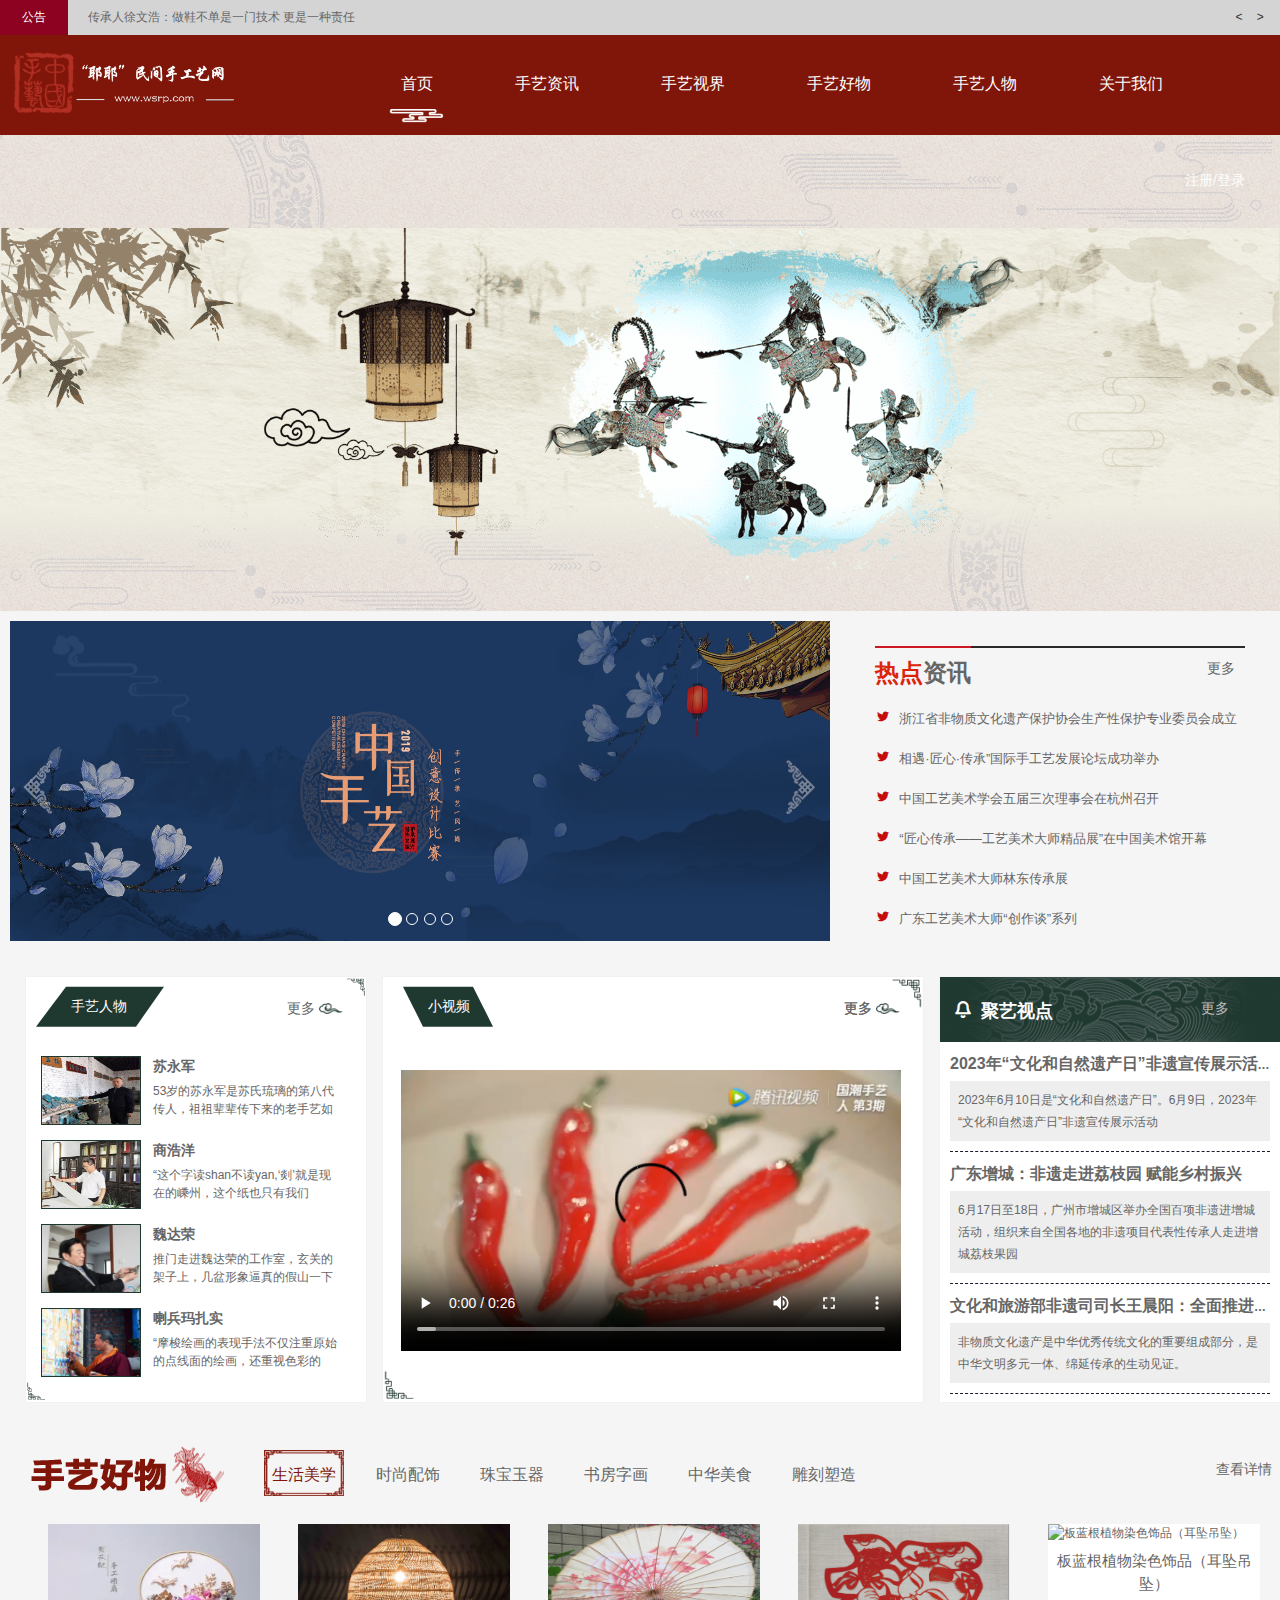
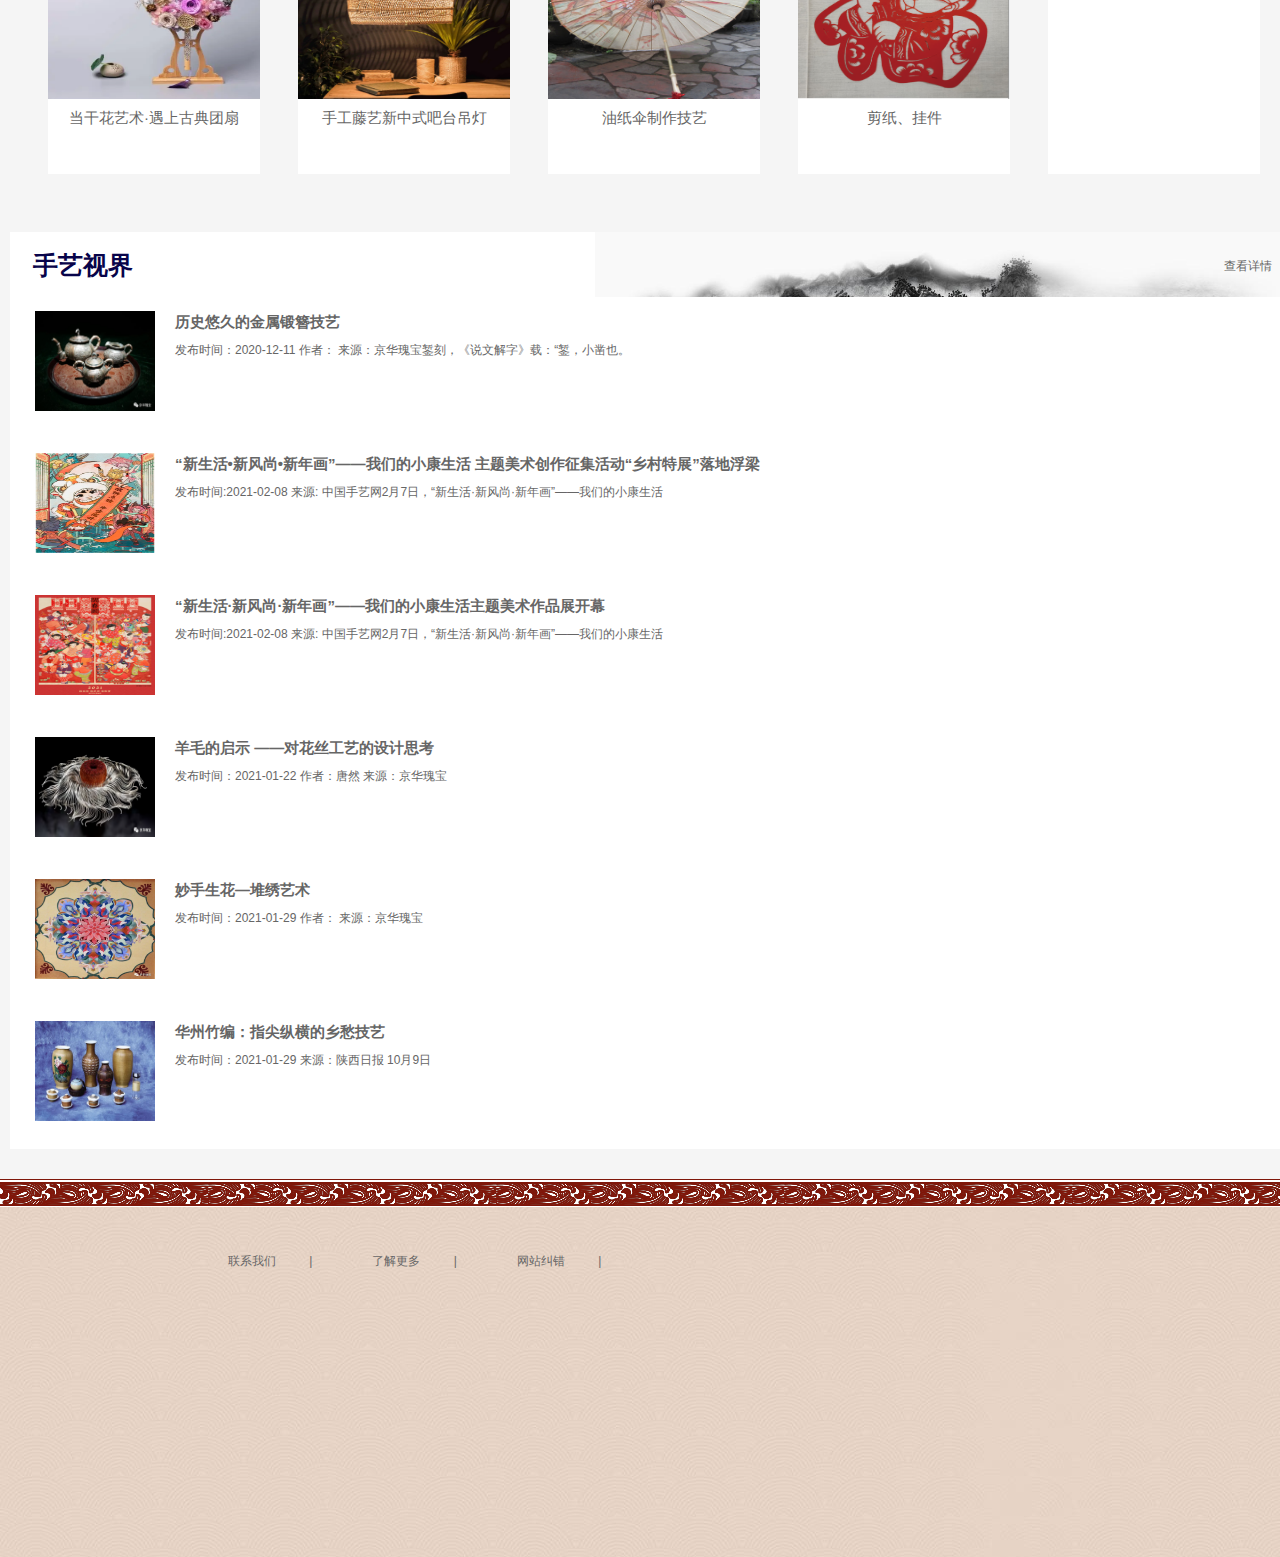
==== 首页.html @ 9516d001 "git init" ====
<!DOCTYPE html>
<html lang="en">

<head>
    <meta charset="UTF-8">
    <meta http-equiv="X-UA-Compatible" content="IE=edge">
    <meta name="viewport" content="width=device-width, initial-scale=1.0">
    <title>首页</title>
    <!-- 引入初始化的css 文件 -->
    <link rel="stylesheet" href="css/css初始化.css">
    <!-- 引入首页的css文件 -->
    <link rel="stylesheet" href="css/style.css">
    <!-- 引入共用的css文件 -->
    <link rel="stylesheet" href="css/common.css">
</head>

<body>
    <!-- 公告栏 -->
    <div id="notice">
        <!-- 左侧公告标题 -->
        <div id="notice-title">公告</div>
        <!-- 公告内容区 -->
        <ul class="notice">
            <li> &nbsp;&nbsp;&nbsp;传承人徐文浩：做鞋不单是一门技术 更是一种责任</li>
            <li> &nbsp;&nbsp;&nbsp;【非遗活动】首届“振兴传统工艺·鲁班杯”大赛公告</li>
            <li> &nbsp;&nbsp;&nbsp;文化和旅游部 教育部 科技部 工业和信息化部 国家民委 财政部 人力资源社会保障部 商务部 知识产权局 乡村振兴局关于推动传统工艺 高质量传承发展的通知</li>
            <li> &nbsp;&nbsp;&nbsp;关于开展非遗传统手工艺（苗族刺绣）进校园的项目采购公告</li>
        </ul>
        <!-- 公告手动翻页按钮 -->
        <div id="nav-arrows">
            <span id="nav-arrows-left">&lt;</span>
            <span id="nav-arrows-right">&gt;</span>
        </div>
    </div>
    <!-- 头部部分 -->
    <div class="head clearfix">
        <!-- logo部分 -->
        <div class="logo">
            <img src="img/logo.png" alt="logo">
        </div>
        <!-- 导航栏部分 -->
        <div class="nav">
            <ul class="clearfix">
                <li style="margin-left: 120px;"> <a href="首页.html">首页</a> </li>
                <li> <a href="subpage/手艺资讯.html" >手艺资讯</a> </li>
                <li> <a href="subpage/手艺视界.html">手艺视界</a> </li>
                <li> <a href="subpage/手艺好物.html">手艺好物</a> </li>
                <li> <a href="subpage/手艺人物.html" >手艺人物</a> </li>
                <li> <a href="subpage/关于我们.html">关于我们</a> </li>
                <i style="float: right;  padding: 37px 35px;;"> <a href="subpage/注册.html"
                        style="font-size: 14px; color: #fff" target="_blank">注册/</a><a href="subpage/登录.html"
                        style="font-size: 14px; color: #fff" target="_blank">登录</a>
                </i>
            </ul>
        </div>

    </div>
    <div class="banner">
        <img src="img/banner.png" alt="">
    </div>
    <!-- 主体部分 -->
    <div class="main clearfix">
        <!-- 轮播图开始 -->
        <div class="carousel" id="carousel">
            <div class="carousel-inner">
                <div class="item">
                    <a href="#" class="ai-banner-contain" target="_blank">
                        <img src="img/banner1.jpg">
                    </a>
                </div>

                <div class="item">
                    <a href="#" class="ai-banner-contain" target="_blank">
                        <img src="img/banner2.jpg">
                    </a>
                </div>

                <div class="item">
                    <a href="#" class="ai-banner-contain" target="_blank">
                        <img src="img/banner3.jpeg">
                    </a>
                </div>

                <div class="item">
                    <a href="#" class="ai-banner-contain" target="_blank">
                        <img src="img/banner4.png">
                    </a>
                </div>

                <div class="carousel-indicators">
                    <li></li>
                    <li></li>
                    <li></li>
                    <li></li>
                </div>

                <div class="carousel-control left">
                    <img src="img/prev.png" alt="左箭头">
                </div>
                <div class="carousel-control right">
                    <img src="img/next.png" alt="右箭头">
                </div>
            </div>
        </div>
        <!-- 轮播图结束 -->
        <!-- 热门资讯开始 -->
        <div class="clearfix">
            <div class="news clearfix">
                <div class="title clearfix">
                    <span class="top">
                        <a href="#"><span>热点</span>资讯</a>
                    </span>
                    <span class="clearfix">
                        <a href="subpage/news.html">更多</a>
                    </span>
                </div>
                <div class="content">
                    <p>
                        <i></i>
                        <a href="https://www.accweb.cn/news/2022080114512421346.html" title="浙江省非物质文化遗产保护协会生产性保护专业委员会成立"
                            target="_blank">浙江省非物质文化遗产保护协会生产性保护专业委员会成立</a>
                    </p>
                    <p>
                        <i></i>
                        <a href="https://www.accweb.cn/news/2022073109203221345.html" title="相遇·匠心·传承”国际手工艺发展论坛成功举办"
                            target="_blank">相遇·匠心·传承”国际手工艺发展论坛成功举办</a>
                    </p>
                    <p>
                        <i></i>
                        <a href="https://www.accweb.cn/news/2022071709534021342.html" title="中国工艺美术学会五届三次理事会在杭州召开"
                            target="_blank">中国工艺美术学会五届三次理事会在杭州召开</a>
                    </p>
                    <p>
                        <i></i>
                        <a href="https://www.accweb.cn/news/2022071509034921341.html" title="“匠心传承——工艺美术大师精品展”在中国美术馆开幕"
                            target="_blank">“匠心传承——工艺美术大师精品展”在中国美术馆开幕</a>
                    </p>
                    <p>
                        <i></i>
                        <a href="https://www.accweb.cn/news/2022070514340521340.html" title="中国工艺美术大师林东传承展"
                            target="_blank">中国工艺美术大师林东传承展</a>
                    </p>
                    <p>
                        <i></i>
                        <a href="https://www.accweb.cn/news/2022070514340521340.html" title="广东工艺美术大师“创作谈”系列"
                            target="_blank">广东工艺美术大师“创作谈”系列</a>
                    </p>
                </div>
            </div>
        </div>
        <!-- 热门资讯结束 -->
        <!-- 手艺人物开始 -->
        <div class="character">
            <div class="character_header">
                <h3>
                    <strong>手艺人物</strong>
                </h3>
                <span>
                    <a href="subpage/character.html">
                        更多
                        <img src="img/more.png" alt="更多">
                    </a>
                </span>
            </div>
            <div class="character_content">
                <ul>
                    <li>
                        <img src="img/character1.jpg" alt="苏永军">
                        <div class="character_1">
                            <h4>苏永军</h4>
                            <p>53岁的苏永军是苏氏琉璃的第八代传人，祖祖辈辈传下来的老手艺如
                            </p>
                        </div>
                    </li>
                    <li>
                        <img src="img/character2.jpg" alt="商浩洋">
                        <div class="character_2">
                            <h4>商浩洋</h4>
                            <p>“这个字读shan不读yan,‘剡’就是现在的嵊州，这个纸也只有我们
                            </p>
                        </div>
                    </li>
                    <li>
                        <img src="img/character3.jpg" alt="魏达荣">
                        <div class="character_3">
                            <h4>魏达荣</h4>
                            <p>推门走进魏达荣的工作室，玄关的架子上，几盆形象逼真的假山一下
                            </p>
                        </div>
                    </li>
                    <li>
                        <img src="img/character4.jpg" alt="喇兵玛扎实">
                        <div class="character_4">
                            <h4>喇兵玛扎实</h4>
                            <p>“摩梭绘画的表现手法不仅注重原始的点线面的绘画，还重视色彩的
                            </p>
                        </div>
                    </li>
                </ul>
            </div>
        </div>
        <!-- 手艺人物结束 -->

        <!-- 小视频开始 -->
        <div class="medias" style="width: 540px; margin-top: 28px;">
            <div class="medias_header">
                <h3>
                    <strong>小视频</strong>
                    
                </h3>
                <span class="more">
                    <a href="subpage/media.html">
                        更多
                        <img src="img/more.png" alt="更多">
                        <li> <a href="subpage/小视频.html" >更多</a> </li>
                    </a>
                </span>
            </div>
            <div class="medias_content clearfix">
                <div class="video_1">
                    <video src="media/1.mp4" controls poster="img/media1.png"></video>
                </div>
            </div>
        </div>
        <!-- 小视频结束 -->
        <!-- 聚艺视点开始 -->
        <div class="art_view">
            <div class="art_head">
                <h3>
                    <strong> 聚艺视点</strong>
                </h3>
                <span class="more">
                    <a href="#" style="color: #bebcbc;">
                        更多
                        <img src="img/more.png" alt="更多">
                    </a>
                </span>
                <div class="art_content">
                    <ul>
                        <li>
                            <h4>
                                <a href="#" target="_blank">2023年“文化和自然遗产日”非遗宣传展示活动启动</a>
                            </h4>
                            <p>2023年6月10日是“文化和自然遗产日”。6月9日，2023年“文化和自然遗产日”非遗宣传展示活动</p>
                        </li>
                        <li>
                            <h4>
                                <a href="#" target="_blank">广东增城：非遗走进荔枝园 赋能乡村振兴</a>
                            </h4>
                            <p>6月17日至18日，广州市增城区举办全国百项非遗进增城活动，组织来自全国各地的非遗项目代表性传承人走进增城荔枝果园</p>
                        </li>
                        <li>
                            <h4>
                                <a href="#" target="_blank">文化和旅游部非遗司司长王晨阳：全面推进非物质文化遗产系统性保护</a>
                            </h4>
                            <p>非物质文化遗产是中华优秀传统文化的重要组成部分，是中华文明多元一体、绵延传承的生动见证。</p>
                        </li>
                    </ul>
                </div>
            </div>
        </div>
        <!-- 聚艺视点结束 -->
        <!-- 手艺好物开始 -->
        <div class="opus clearfix">
            <h3>
                <img src="img/h3_bg03.png" alt="">
            </h3>
            <div class="opus_nav">
                <ul class="tab_list clearfix">
                    <li class="opus_current" style="margin-left: 40px;">生活美学</li>
                    <li>时尚配饰</li>
                    <li>珠宝玉器</li>
                    <li>书房字画</li>
                    <li>中华美食</li>
                    <li>雕刻塑造</li>
                    <i style="float: right;margin-right: 38px;font-size: 14px; margin-top: 56px;"> <a
                            href="subpage/works.html">查看详情</a>
                    </i>
                </ul>
            </div>
            <div class="opus_art selected img-hover">
                <ul class="clearfix">
                    <li>
                        <img src="img/opus1.webp" alt="当干花艺术·遇上古典团扇" overflow: hidden;>
                        <p>当干花艺术·遇上古典团扇</p>
                    </li>
                    <li>
                        <img src="img/opus2.webp" alt="手工藤艺日式民宿诧寂风餐厅吊灯茶楼禅意编织藤编新中式吧台吊灯">
                        <p>手工藤艺新中式吧台吊灯</p>
                    </li>
                    <li>
                        <img src="img/opus3.jpg" alt="油纸伞制作技艺">
                        <p>油纸伞制作技艺</p>
                    </li>
                    <li>
                        <img src="img/opus4.png" alt="剪纸、挂件">
                        <p>剪纸、挂件</p>
                    </li>
                    <li>
                        <img src="img/opus5.png" alt="板蓝根植物染色饰品（耳坠吊坠）">
                        <p>板蓝根植物染色饰品（耳坠吊坠）</p>
                    </li>
                </ul>
            </div>
            <div class="opus_art img-hover">
                <ul class="clearfix">
                    <li>
                        <img src="img/opus21.jpg" alt="十二生肖全福香牌">
                        <p>十二生肖全福香牌</p>
                    </li>
                    <li>
                        <img src="img/opus22.jpg" alt="银手镯">
                        <p>银手镯</p>
                    </li>
                    <li>
                        <img src="img/opus23.jpg" alt="风生水起帆布包">
                        <p>风生水起帆布包</p>
                    </li>
                    <li>
                        <img src="img/opus24.jpg" alt="竹林叟 竹编贝壳包 手工工艺">
                        <p>竹林叟 竹编贝壳包 手工工艺</p>
                    </li>
                    <li>
                        <img src="img/opus25.jpg" alt="乌铜走银戒指">
                        <p>乌铜走银戒指</p>
                    </li>
                </ul>
            </div>
            <div class="opus_art img-hover">
                <ul class="clearfix">
                    <li>
                        <img src="img/opus31.webp" alt="烧蓝">
                        <p>烧蓝</p>
                    </li>
                    <li>
                        <img src="img/opus32.webp" alt="林徽因设计夔龙纹对罐">
                        <p>林徽因设计夔龙纹对罐</p>
                    </li>
                    <li>
                        <img src="img/opus33.webp" alt="中国玉雕工艺">
                        <p>中国玉雕工艺</p>
                    </li>
                    <li>
                        <img src="img/opus34.webp" alt="花丝工艺又称为细金工艺 累丝工艺">
                        <p>花丝工艺又称为细金工艺 累丝工艺</p>
                    </li>
                    <li>
                        <img src="img/opus35.webp" alt="錾（zàn）刻">
                        <p>錾（zàn）刻</p>
                    </li>
                </ul>
            </div>
            <div class="opus_art img-hover">
                <ul class="clearfix">
                    <li>
                        <img src="img/opus41.webp" alt="书房客厅装饰画定制原创手写毛笔字书法挂画">
                        <p>书房客厅装饰画定制原创手写毛笔字书法挂画</p>
                    </li>
                    <li>
                        <img src="img/opus42.webp" alt="竹雕字画客厅房间卧室书房办公室挂件竹制品">
                        <p>竹雕字画客厅房间卧室书房办公室挂件竹制品</p>
                    </li>
                    <li>
                        <img src="img/opus43.jpg" alt="蜀锦蜀绣国风礼物四川川特色刺绣手工艺品六骏图书房卷轴挂画">
                        <p>蜀锦蜀绣国风礼物四川川特色刺绣手工艺品六骏图书房卷轴挂画</p>
                    </li>
                    <li>
                        <img src="img/opus44.jpg" alt="手工刺绣 苏绣成品客厅书房苏州手工刺绣四联幅">
                        <p>手工刺绣 苏绣成品客厅书房苏州手工刺绣四联幅</p>
                    </li>
                    <li>
                        <img src="img/opus45.webp" alt="景德镇陶瓷瓷板画">
                        <p>景德镇陶瓷瓷板画</p>
                    </li>
                </ul>
            </div>
            <div class="opus_art img-hover">
                <ul class="clearfix">
                    <li>
                        <img src="img/opus51.webp" alt="他们为传统手工月饼的手工艺传承铺垫了厚实的基础">
                        <p>他们为传统手工月饼的手工艺传承铺垫了厚实的基础</p>
                    </li>
                    <li>
                        <img src="img/opus52.jpeg" alt="传统美食糖画">
                        <p>传统美食糖画</p>
                    </li>
                </ul>
            </div>
            <div class="opus_art img-hover">
                <ul class="clearfix">
                    <li>
                        <img src="img/opus61.webp" alt="竹留青工艺">
                        <p>竹留青工艺</p>
                    </li>
                    <li>
                        <img src="img/opus62.webp" alt="中国的牙雕技艺">
                        <p>中国的牙雕技艺</p>
                    </li>
                    <li>
                        <img src="img/opus63.webp" alt="葫芦雕刻">
                        <p>葫芦雕刻</p>
                    </li>
                </ul>
            </div>
        </div>
        <!-- 手艺好物结束 -->
        <!-- 手艺视界开始 -->
        <div class="view">
            <div class="view_header">
                <h3>手艺视界</h3>
                <i style="float: right; margin-right: 38px; margin-top: 25px;"><a href="#">查看详情</a></i>
            </div>
            <div class="view_content">
                <div class="v1 clearfix">
                    <img src="img/view1.jpg" alt="历史悠久的金属锻簪技艺">
                    <div class="v1_content">
                        <h4> <a href="http://www.zgctgy.com/post/c5c06483eebb4555b7dd38169d11b8fc.html"
                                target="_blank">历史悠久的金属锻簪技艺</a> </h4>
                        <p>发布时间：2020-12-11 作者： 来源：京华瑰宝錾刻，《说文解字》载：“錾，小凿也。</p>
                    </div>
                </div>
                <div class="v1 clearfix">
                    <img src="img/view2.png" alt="“新生活•新风尚•新年画”——我们的小康生活 主题美术创作征集活动“乡村特展”落地浮梁">
                    <div class="v1_content">
                        <h4> <a href="http://www.zgctgy.com/post/9517619d3b2441e3bc36d31b05fff3b2.html"
                                target="_blank">“新生活•新风尚•新年画”——我们的小康生活 主题美术创作征集活动“乡村特展”落地浮梁</a> </h4>
                        <p>发布时间:2021-02-08 来源: 中国手艺网2月7日，“新生活·新风尚·新年画”——我们的小康生活</p>
                    </div>
                </div>
                <div class="v1 clearfix">
                    <img src="img/view3.jpg" alt="“新生活·新风尚·新年画”——我们的小康生活主题美术作品展开幕">
                    <div class="v1_content">
                        <h4> <a href="http://www.zgctgy.com/post/9517619d3b2441e3bc36d31b05fff3b2.html"
                                target="_blank">“新生活·新风尚·新年画”——我们的小康生活主题美术作品展开幕</a> </h4>
                        <p>发布时间:2021-02-08 来源: 中国手艺网2月7日，“新生活·新风尚·新年画”——我们的小康生活</p>
                    </div>
                </div>
                <div class="v1 clearfix">
                    <img src="img/view4.png" alt="羊毛的启示 ——对花丝工艺的设计思考">
                    <div class="v1_content">
                        <h4> <a href="http://www.zgctgy.com/post/b5b1346cd0e746789cc07a2d1220d09e.html"
                                target="_blank">羊毛的启示 ——对花丝工艺的设计思考</a> </h4>
                        <p>发布时间：2021-01-22 作者：唐然 来源：京华瑰宝</p>
                    </div>
                </div>
                <div class="v1 clearfix">
                    <img src="img/view6.jpg" alt="妙手生花—堆绣艺术">
                    <div class="v1_content">
                        <h4> <a href="http://www.zgctgy.com/post/b6c33123ee5047c78d78e2a40374d2b5.html"
                                target="_blank">妙手生花—堆绣艺术</a> </h4>
                        <p>发布时间：2021-01-29 作者： 来源：京华瑰宝</p>
                    </div>
                </div>
                <div class="v1 clearfix">
                    <img src="img/view7.jpg" alt="华州竹编：指尖纵横的乡愁技艺">
                    <div class="v1_content">
                        <h4> <a href="http://www.zgctgy.com/post/7dcec4dfe1b84c13b2b5073c29d1cad8.html"
                                target="_blank">华州竹编：指尖纵横的乡愁技艺</a> </h4>
                        <p>发布时间：2021-01-29 来源：陕西日报 10月9日</p>
                    </div>
                </div>
            </div>
        </div>
        <!-- 手艺视界结束 -->
    </div>
    <!-- 页脚开始 -->
    <div class="foot_bg"></div>
    <footer>
        <div class="footer">
          
          
            <div class="others">
                <ul>

                    <li>联系我们 <em>|</em> </li>
                    <li>了解更多 <em>|</em> </li>
                    <li>网站纠错 <em>|</em> </li>
                   
                </ul>
            </div>
        </div>
    </footer>
    <!-- 页脚结束 -->

    <!-- 返回顶部 -->
    <div class="returnTop" id="btn">
        <i class="aui-iconfont aui-icon-top" onclick="scrollToTop()"><img src="img/topback.png" alt=""></i>
    </div>
</body>

<!-- 引入公告栏的js文件 -->
<script src="js/notice.js"></script>
<!-- 引入返回顶部的js文件 -->
<script src="js/scrolltopcontrol.js"></script>
<!-- 引入轮播图的js文件 -->
<script src="js/carousel.js"></script>
<!-- 引入选项卡的js文件 -->
<script src="js/tab.js"></script>

</html>
---- css/css初始化.css ----
/* 所有标签的内外边距清零 */
* {
    margin: 0;
    padding: 0
}

/* em 和 i 斜体的文字不倾斜 */
em,
i {
    font-style: normal
}

/* 去掉li 的小圆点 */
li {
    list-style: none
}

img {
    /* 照顾低版本浏览器 解决图片外面包含了链接的边框 */
    border: 0;
    /* 取消图片底侧的空白缝隙 */
    vertical-align: middle
}

button {
    /* 鼠标经过button 按钮的时候，鼠标变成小手 */
    cursor: pointer
}

a {
    color: #666;
    text-decoration: none;
    cursor: default;
}

a:hover {
    color: #c81623
}

button,
input {
    font-family: Microsoft YaHei, Heiti SC, tahoma, arial, Hiragino Sans GB, "\5B8B\4F53", sans-serif
}

body {
    /* CSS3 抗锯齿形 让文字显示的更加清晰 */
    -webkit-font-smoothing: antialiased;
    background-color: #fff;
    font: 12px/1.5 Microsoft YaHei, Heiti SC, tahoma, arial, Hiragino Sans GB, "\5B8B\4F53", sans-serif;
    color: #666
}

.hide,
.none {
    display: none
}

/* 清除浮动 */
.clearfix::after {
    content: "";
    display: block;
    height: 0;
    clear: both;
    visibility: hidden;
}

.clearfix {
    /* IE6、7 专有 */
    *zoom: 1;
}
---- css/style.css ----
body {
    background: url(../img/bg_01.png) repeat-y top left, url(../img/bg_02.png) repeat-y top right, url(../img/body_bg.jpg) repeat;
}

/* 公告栏部分 */
#notice {
    position: relative;
    /*定义公告栏显示区域的高度*/
    height: 35px;
    background-color: #d4d4d4;
    overflow: hidden;
}

#notice-title {
    float: left;
    line-height: 35px;
    width: 68px;
    text-align: center;
    background-color: rgb(141, 2, 32);
    color: #fff;
    margin-right: 10px;
}

#notice ul {
    margin: 0;
    padding: 0;
}

#notice li {
    list-style-type: none;
    line-height: 35px;
    /*当公告内容太多时隐藏*/
    white-space: nowrap;
    text-overflow: ellipsis;
    overflow: hidden;
}

#notice #nav-arrows {
    width: 50px;
    position: absolute;
    right: 0;
    top: 0;
    bottom: 0;
}

#notice span {
    display: inline-block;
    width: 18px;
    text-align: center;
    line-height: 35px;
    color: #333;
    cursor: pointer;
}

.head {
    height: 100px;
    width: 100%;
    background-color: #801609;
}

/* logo部分 */
.logo {
    float: left;
    width: 240px;
    height: 100px;
}

.logo img {
    padding-top: 10px;
    padding-left: 6px;
    width: 100%;
}

/* nav导航栏部分 */
.nav ul li {
    float: left;
    padding: 37px 35px;
}

.nav ul li:nth-child(1) {
    background: url("../img/nav_line.png") no-repeat center 72px;
    background-size: 50%;
}

.nav ul li a {
    font-size: 16px;
    color: #fff;
    padding: 3px 6px;
}

.nav ul li a:hover {
    background-color: #ffffff23;
}

.nav ul li:hover {
    background: url("../img/nav_line.png") no-repeat center 72px;
    background-size: 50%;
}

/* banner部分 */
.banner {
    width: 100%;
    text-align: center;
}

.banner img {
    width: 100%;
}

/* 主体部分 */
.main {
    width: 1300px;
    margin: 0 auto;
    padding: 10px 10px 30px 10px;
    background-color: #f5f5f5;
}

#carousel {
    width: 830px;
}

.carousel-inner {
    float: left;
    width: 830px;
}

.carousel .carousel-inner .item {
    float: left;
    width: 820px;
}

.carousel .carousel-inner .item a img {
    width: 100%;
    height: 320px;
}

.carousel-inner {
    position: relative;
    overflow: hidden;
}

.carousel-inner>.item {
    position: relative;
    display: none;
    animation: myimg 12s infinite;
}

@keyframes myimg {
    0% {
        opacity: 0;
    }

    5% {
        opacity: 1;
    }

    95% {
        opacity: 1;
    }

    100% {
        opacity: 0;
    }
}

.carousel-inner>.active {
    display: block;
    left: 0;
}

.carousel-inner>.item>a>img {
    display: block;
    max-width: 100%;
    height: auto;
    line-height: 1;
    border: 0;
}

.carousel-indicators {
    position: absolute;
    bottom: 10px;
    left: 58%;
    z-index: 15;
    width: 43%;
    padding-left: 0;
    margin-left: -30%;
    text-align: center;
    list-style: none;
}

.carousel-indicators>li {
    display: inline-block;
    width: 10px;
    height: 10px;
    margin: 1px;
    text-indent: -999px;
    cursor: pointer;
    background-color: rgba(0, 0, 0, 0);
    border: 1px solid #fff;
    border-radius: 10px;
}

.carousel-indicators .active {
    width: 12px;
    height: 12px;
    margin: 0;
    background-color: #fff;
}

.carousel-control {
    position: absolute;
    top: 50%;
    transform: translateY(-50%);
    color: #fff;
    font-size: 72px;
    line-height: 72px;
    text-align: center;
    text-shadow: 0 1px 2px rgba(0, 0, 0, .6);
    width: 72px;
    z-index: 10;
    cursor: pointer;
}

.carousel-control.left {
    left: 0;
    opacity: .4;
}

.carousel-control.right {
    left: 700px;
    opacity: .4;
}

.news {
    float: left;
    width: 370px;
    height: 300px;
    border-top: 2px solid #292929;
    margin-top: 25px;
    margin-left: 35px;
    line-height: 40px;
}

.title {
    width: 360px;
}

.title .top {
    width: auto;
    height: auto;
    float: left;
    border-top: 2px #ce1724 solid;
    margin-top: -1.5px;
    color: #222;
    font-size: 20px;
    font-weight: bold;
}

.title span a {
    font-size: 14px;
}

.title .top a {
    padding-top: 5px;
    font-size: 24px;
}

.title>.top>a:hover {
    color: #292929;
}

.title a span {
    color: #dc230b;
}

.title span a {
    float: right;
}

.content {
    margin-top: 6px;
}

.content p a {
    padding-left: 5px;
    font-size: 13px;
}

.content p i {
    height: 30px;
    line-height: 30px;
    font-family: 'icomoon';
    font-size: 16px;
    color: #c60c0c;
}

/* 手艺人物 */
.character,
.medias {
    background: url(../img/rt_bg.png) no-repeat right top, url(../img/lb_bg.png) no-repeat left bottom;
}

.character,
.art_view,
.medias {
    float: left;
    width: 340px;
    height: 425px;
    border: 1px solid #f1f1f1;
    background-color: #FFFFFF;
    background-size: 6%;
    margin-top: 28px;
    margin-left: 15px;
}

.character .character_header,
.art_view .art_head,
.medias .medias_header {
    position: relative;
}

.character .character_header h3 {
    display: block;
}

.character .character_header h3 strong {
    font-weight: 400;
    background-color: #1f3931;
    clip-path: polygon(40px 10px, 138px 10px, 110px 50px, 10px 50px);
    width: 200px;
    height: 60px;
    display: inline-block;
    padding-left: 45px;
    padding-top: 19px;
    color: #fff;
}

.character .character_header span,
.art_view .art_head span,
.medias .medias_header span {
    font-size: 14px;
    position: absolute;
    right: 54px;
    top: 3px;
}

.character_header span img,
.art_view .art_head span img,
.medias .medias_header span img {
    width: 24px;
    position: absolute;
    right: -28px;
    top: 5px;
}

.character_header span a,
.art_view .art_head span a,
.medias .medias_header span a {
    width: 28px;
    position: absolute;
    right: -3px;
    top: 18px;
}

.character_content ul li {
    width: 100%;
    overflow: hidden;
    display: flex;
    margin-bottom: 15px;
}

.character_content ul li img {
    width: 100px;
    height: 69px;
    margin-left: 15px;
    box-sizing: border-box;
    border: 1px solid #1f3931;
    vertical-align: bottom;
}

.character_1,
.character_2,
.character_3,
.character_4 {
    width: 190px;
    margin-left: 12px;
}

.character_1 h4,
.character_2 h4,
.character_3 h4,
.character_4 h4 {
    font-size: 14px;
    padding-bottom: 5px;
    cursor: pointer;
}

/* 聚艺视点 */
.art_view .art_head h3 {
    width: 330px;
    height: 65px;
    background: url(../img/h3_bg.png) repeat-x center;
    line-height: 65px;
    color: #FFFFFF;
    font-size: 18px;
    padding-left: 10px;
    position: relative;
}

.art_view .art_head h3 strong {
    padding-left: 4px;
    font-family: 'icomoon';
}

.art_view .art_content ul {
    padding: 0 10px;
}

.art_view .art_content ul li {
    margin-top: 10px;
    padding-bottom: 10px;
    border-bottom: 1px dashed #161c28;
}

.art_view .art_content ul li h4 {
    width: 100%;
    overflow: hidden;
    text-overflow: ellipsis;
    white-space: nowrap;
}

.art_view .art_content ul li h4 a {
    font-size: 16px;
}

.art_view .art_content ul li p {
    background-color: #eeeeee;
    width: auto;
    padding: 8px;
    line-height: 22px;
    margin-top: 5px;
}

/* 小视频 */
.medias .medias_content {
    float: right;
    width: 550px;
    height: 340px;
}

.medias .medias_content video {
    width: 100%;
}

.medias .medias_header h3 strong {
    font-weight: 400;
    background-color: #1f3931;
    clip-path: polygon(20px 10px, 90px 10px, 110px 50px, 40px 50px);
    width: 200px;
    height: 60px;
    display: inline-block;
    padding-left: 45px;
    padding-top: 19px;
    color: #fff;
}

.medias_content .video_1 {
    float: left;
    width: 500px;
    height: 320px;
    margin-top: 14px;
    margin-left: 28px;
}

/* 手艺好物 */
.opus h3 {
    float: left;
    padding-left: 15px;
    margin-top: 38px;
}

.opus .opus_nav ul li {
    float: left;
    display: inline;
    width: 80px;
    height: 65px;
    line-height: 67px;
    margin-left: 24px;
    margin-top: 38px;
    font-size: 16px;
    text-align: center;
    cursor: pointer;
}

.opus .opus_nav ul .opus_current {
    color: #801609;
    background: url(../img/index_mall_title.png) no-repeat center;
    background-size: 100% 70%;
}

.opus_art {
    display: none;
    overflow: hidden;
}

.opus .selected {
    display: block;
}

.opus_art ul li {
    float: left;
    width: 212px;
    height: 250px;
    margin-left: 38px;
    margin-top: 18px;
    background-color: #fff;
    overflow: hidden;
}

.opus_art ul li img {
    width: 212px;
    height: 175px;
}

.opus_art ul li p {
    font-size: 15px;
    font-weight: 500;
    text-align: center;
    margin-top: 8px;
}

.view {
    margin-top: 58px;
    background-color: #fff;
}

.view .view_header {
    width: 100%;
    height: 65px;
    background: url(../img/index_img.jpg) no-repeat top right;
    background-size: 55%;
}

.view .view_header h3 {
    display: inline-block;
    width: 300px;
    padding-top: 15px;
    padding-left: 23px;
    color: #08044a;
    font-size: 25px;
}

.view_content .v1 {
    margin-top: 14px;
    margin-left: 25px;
    padding-bottom: 28px;
}

.view_content .v1 img {
    float: left;
    width: 120px;
    height: 100px;
}

.view_content .v1 .v1_content {
    float: left;
    padding-left: 20px;
}

.view_content .v1 .v1_content h4 {
    font-size: 15px;
}

.view_content .v1 .v1_content p {
    padding-top: 8px;
}

/* 页脚部分 */
footer .footer {
    width: 1200px;
    height: 350px;
    margin: 0 auto;
}

.f_link {
    width: 100%;
    overflow: hidden;
    text-align: center;
    padding-left: 380px;
    padding-top: 30px;
}

.f_link ul li {
    float: left;
}

.footer .f_link ul li a {
    color: #666;
    margin-right: 10px;
}

.code .chat {
    float: left;
}

.code .chat img {
    width: 120px;
    height: 120px;
    padding-top: 50px;
    padding-left: 395px;
}

.code .chat p {
    padding-left: 430px;
    font-size: 14px;
}

.code .message {
    float: left;
    font-size: 15px;
    padding-top: 68px;
    padding-left: 55px;
}

.others ul {
    padding-left: 188px;
}

.others ul li {
    float: left;
    padding-top: 45px;
    padding-right: 60px;
    cursor: pointer;
}

.others ul li em {
    padding-left: 30px;
}
---- css/common.css ----
/* 字体声明 */
@font-face {
    font-family: 'icomoon';
    src: url('../fonts/icomoon.eot?td5g5j');
    src: url('../fonts/icomoon.eot?td5g5j#iefix') format('embedded-opentype'),
        url('../fonts/icomoon.ttf?td5g5j') format('truetype'),
        url('../fonts/icomoon.woff?td5g5j') format('woff'),
        url('../fonts/icomoon.svg?td5g5j#icomoon') format('svg');
    font-weight: normal;
    font-style: normal;
    font-display: block;
}

/* logo部分 */
.logo {
    float: left;
    width: 240px;
    height: 100px;
}

.logo img {
    padding-top: 10px;
    padding-left: 6px;
    width: 100%;
}

.head {
    height: 100px;
    width: 100%;
    background-color: #801609;
}

/* 页脚部分 */
.foot_bg {
    background: url(../img/foot_border.png) #fff top repeat-x;
    width: 100%;
    padding-top: 28px;
    overflow: hidden;
}

footer {
    width: 100%;
    overflow: hidden;
    background: url(../img/foot_bg.jpg) #fff center no-repeat;
    color: #666;
}

/* 返回顶部 */
.returnTop {
    width: 75px;
    height: 60px;
    position: fixed;
    right: 20px;
    bottom: 10%;
}

.returnTop img {
    width: 100%;
}

#btn {
    display: none;
}
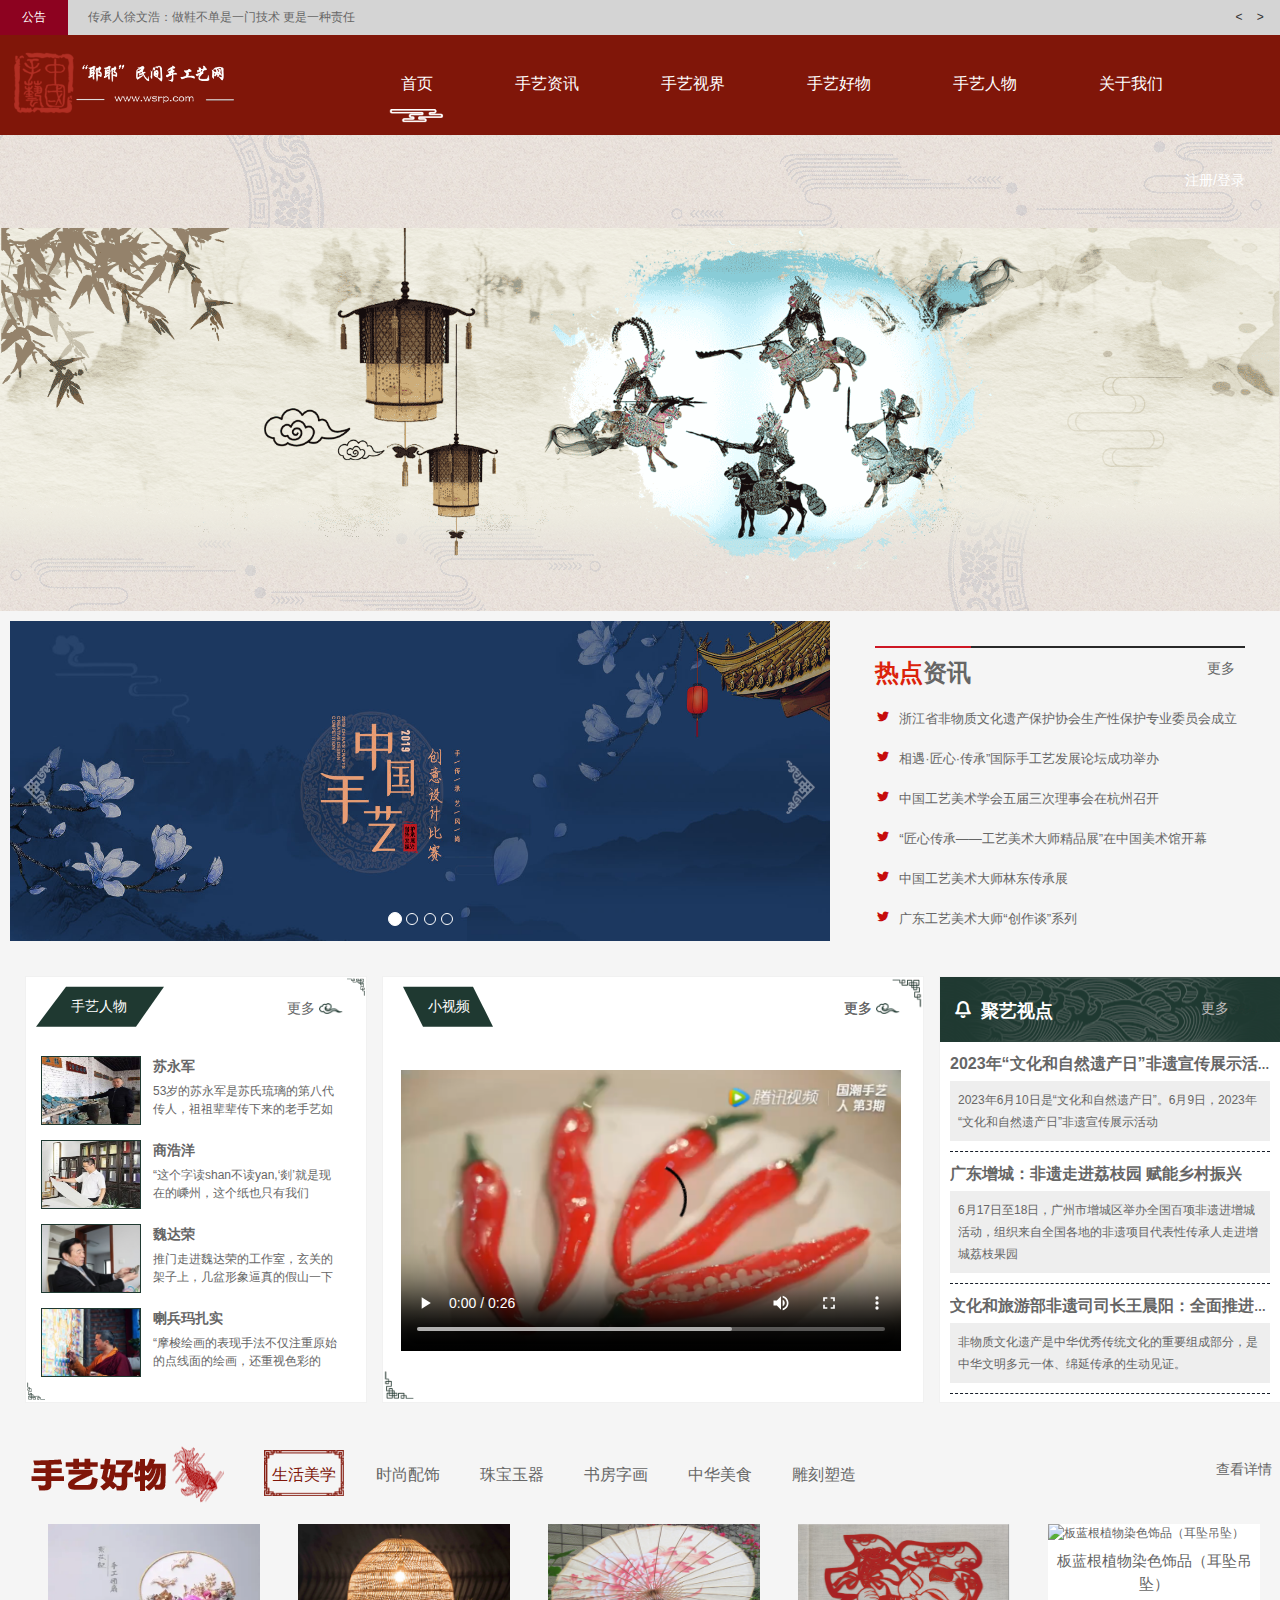
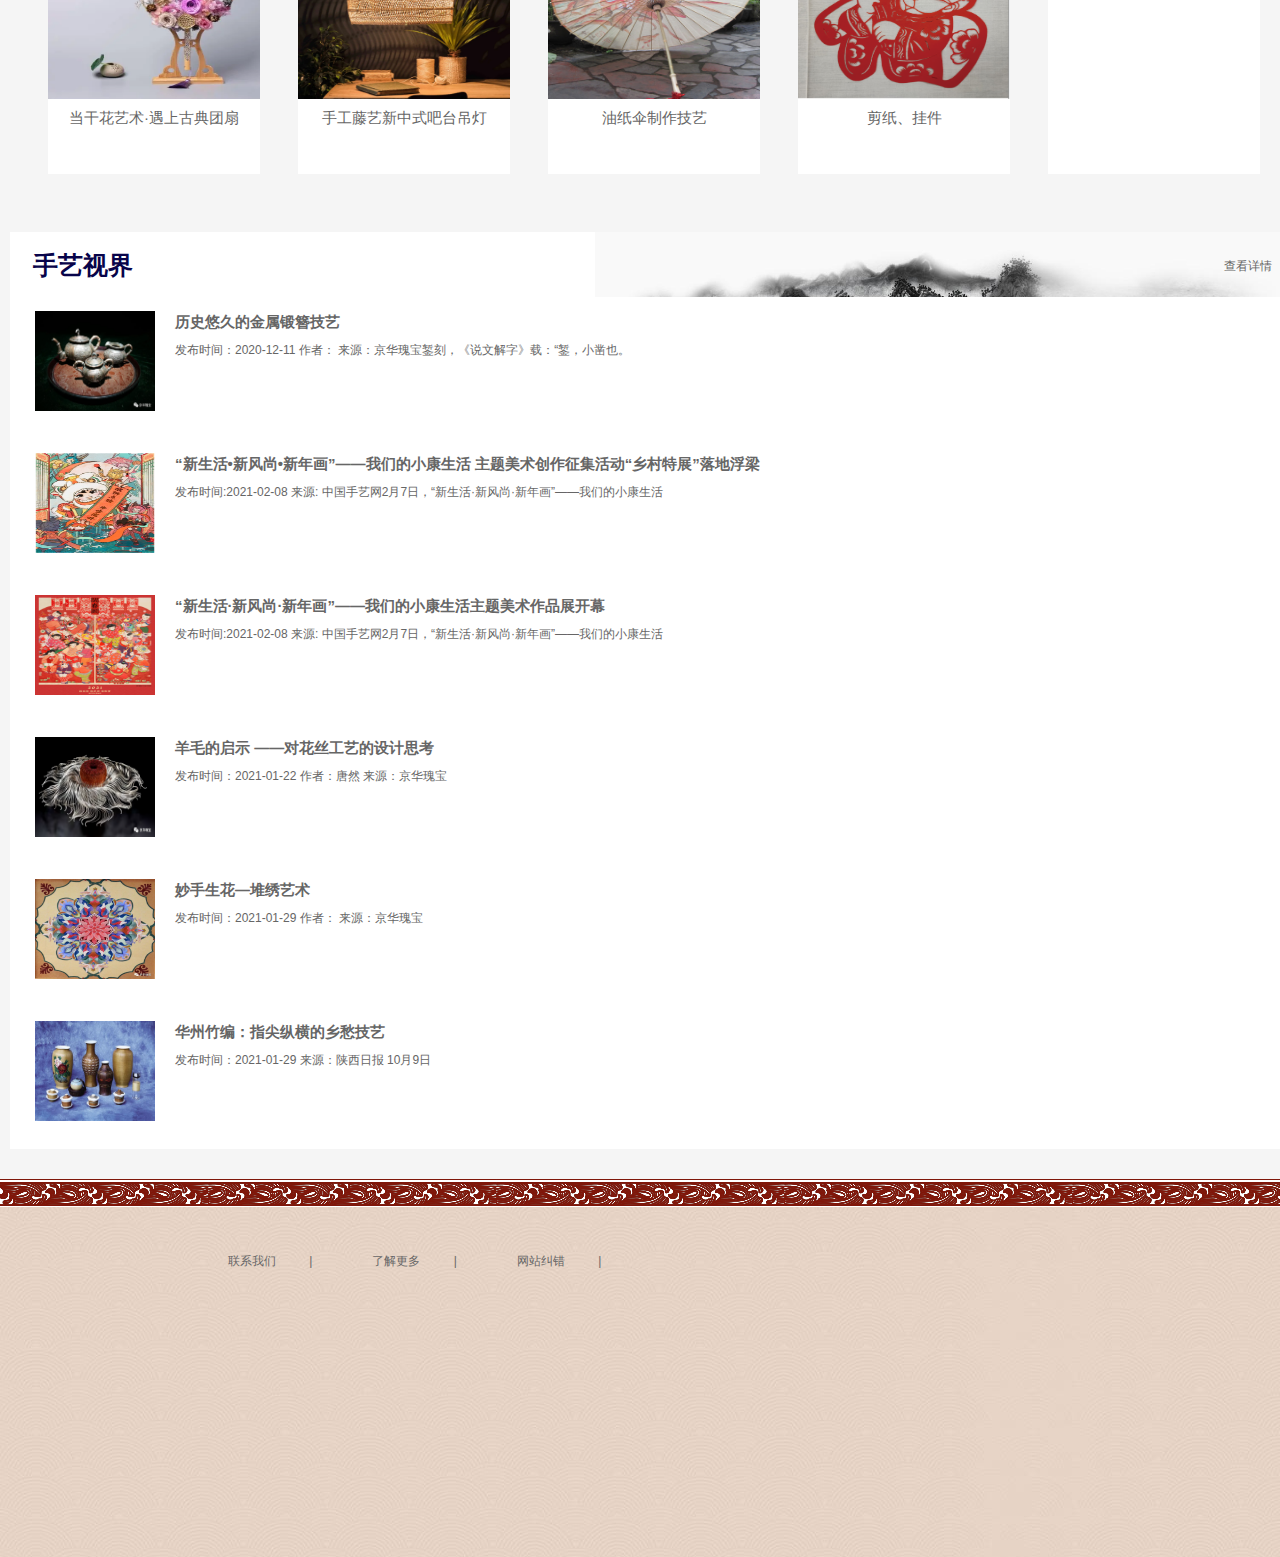
==== commit 6f5bd91d: "git init" ====
--- a/首页.html
+++ b/首页.html
@@ -48,7 +48,7 @@
                 <li> <a href="subpage/手艺人物.html" >手艺人物</a> </li>
                 <li> <a href="subpage/关于我们.html">关于我们</a> </li>
                 <i style="float: right;  padding: 37px 35px;;"> <a href="subpage/注册.html"
-                        style="font-size: 14px; color: #fff" target="_blank">注册/</a><a href="subpage/登录.html"
+                        style="font-size: 14px; color: #fff" target="_blank">注册/</a><a href="subpage/index.html"
                         style="font-size: 14px; color: #fff" target="_blank">登录</a>
                 </i>
             </ul>
